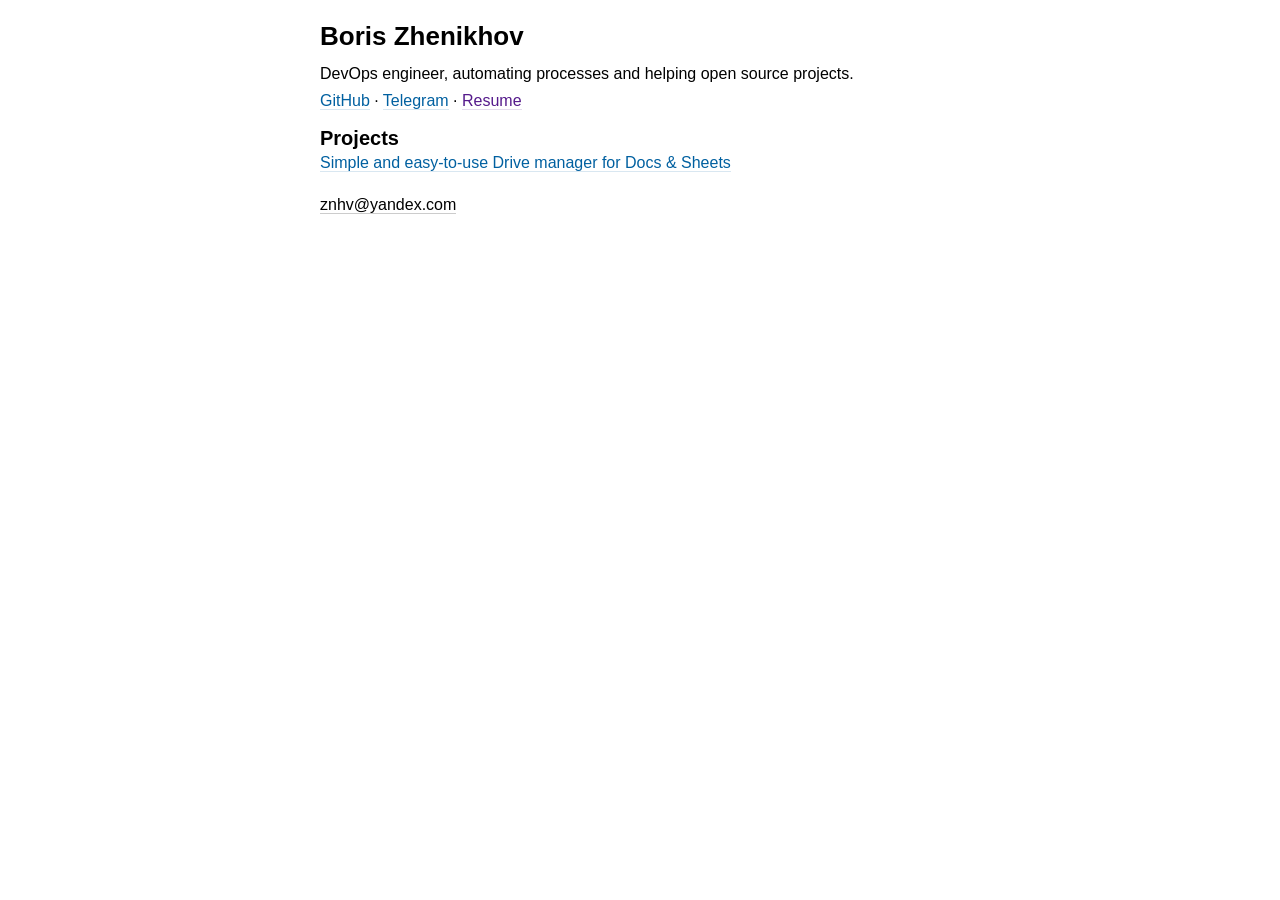
==== index.html @ 60efb5b5 "feat: added projects" ====
<!DOCTYPE html>
<html lang="ru">

<head>
	<meta charset="utf-8">
	<meta name="viewport" content="width=device-width, initial-scale=1">
	<link rel="icon" type="image/png" href="data:image/png;base64,">
	<script src="./likely.js"></script>
	<link rel="stylesheet" href="./likely.css">
	<link rel="stylesheet" href="./style.css">
	<title>Борис Женихов</title>
</head>

<body>
	<article>
		<header>
			<h1>Boris Zhenikhov</h1>
			<p>DevOps engineer, automating processes and helping open source projects.</p>
			<p>
				<a href="http://github.com/znhv">GitHub</a> · <a href="https://t.me/catblaster">Telegram</a> · <a
					href="">Resume</a>
			</p>
		</header>
		<section>
			<h3>Projects</h3>
			<a href="/projects/drive-manager">Simple and easy-to-use Drive manager for Docs & Sheets</a>
		</section>
	</article>
	<div class="footer-mail">
		<a href="mailto:znhv@yandex.com">znhv@yandex.com</a>
	</div>
</body>

</html>
---- style.css ----
body{
	margin: 1em auto;
	max-width: 640px;
	padding:0 .62em;
	font: 1.0em/1.62 sans-serif;
}
h1,h2 {
	line-height: 40px;
	margin-block-start: auto;
	margin-block-end: auto;
	font-size: 26px;
}
h3 {
	font-size: 20px;
	margin-block-start: 16px;
	margin-block-end: auto;
	line-height: 24px;
}
h4, p {
	font-size: inherit;
	line-height:1.2;
	margin-block-start: 8px;
	margin-block-end: auto;
}
ul {
	margin-block-start: auto;
	margin-block-end: 16px;
}
.footer-tel a:link {
	color: #000;
	border-bottom: none;
	font-size: 16px;
	line-height: 22px;
}
.footer-mail a:link {
	color: #000;
	border-bottom-color: rgb(0, 0, 0, 0.2);
	font-size: 16px;
	line-height: 22px;
}
div {
	height: 22px;
}
article {
	margin-block-end: inherit;
}
a:link {
	color: #0060a0;
	text-decoration: none;
	border-bottom: 1px solid rgba(0,96,160,0.15);
	-webkit-transition: color .3s ease,border-color .3s ease;
	transition: color .3s ease,border-color .3s ease;
}
a:link:hover, a:visited:hover {
	color: #f41224;
	border-color: rgba(244,18,36,.3);
}
@media print{
	body{
		max-width:none
	}
}
@media (prefers-color-scheme: dark){
	h1,h2,h3,h4 {
	color: #fff;
	}
	body {color:rgb( 192, 192, 192 );background:rgb( 32, 32, 32 )}
	a:link {color:#0080d4; border-bottom: 1px solid rgba(0,128,212,0.25)}
	a:hover, a:visited:hover {color:#cef}
	a:visited {color:#c9f}
	.footer-tel a:link {color: #c0c0c0;}
	.footer-mail a:link {color: #c0c0c0;border-bottom-color: rgb(160 160 160 / 15%);}
	a:link:hover, a:visited:hover {color: #f41224;border-color: rgba(244,18,36,.3);}
}
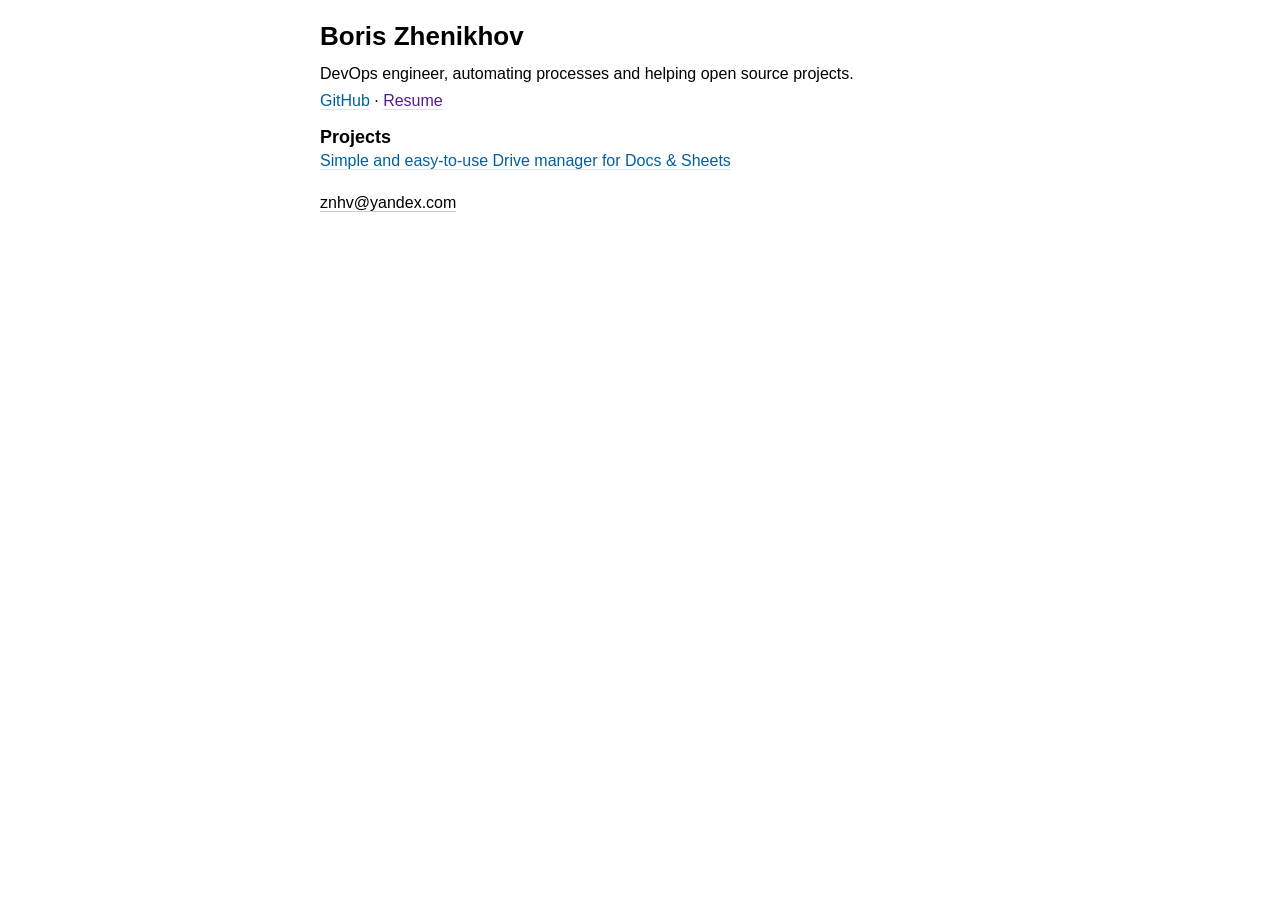
==== commit 7aa55005: "feat: updated main page" ====
--- a/index.html
+++ b/index.html
@@ -8,7 +8,7 @@
 	<script src="./likely.js"></script>
 	<link rel="stylesheet" href="./likely.css">
 	<link rel="stylesheet" href="./style.css">
-	<title>Борис Женихов</title>
+	<title>Boris Zhenikhov</title>
 </head>
 
 <body>
@@ -17,7 +17,7 @@
 			<h1>Boris Zhenikhov</h1>
 			<p>DevOps engineer, automating processes and helping open source projects.</p>
 			<p>
-				<a href="http://github.com/znhv">GitHub</a> · <a href="https://t.me/catblaster">Telegram</a> · <a
+				<a href="http://github.com/znhv">GitHub</a> · <a
 					href="">Resume</a>
 			</p>
 		</header>
--- a/style.css
+++ b/style.css
@@ -4,17 +4,23 @@
 	padding:0 .62em;
 	font: 1.0em/1.62 sans-serif;
 }
-h1,h2 {
+h1 {
 	line-height: 40px;
 	margin-block-start: auto;
 	margin-block-end: auto;
 	font-size: 26px;
 }
-h3 {
-	font-size: 20px;
+h2 {
+	font-size: 22px;
 	margin-block-start: 16px;
 	margin-block-end: auto;
-	line-height: 24px;
+	line-height: 26px;
+}
+h3 {
+	font-size: 18px;
+	margin-block-start: 16px;
+	margin-block-end: auto;
+	line-height: 22px;
 }
 h4, p {
 	font-size: inherit;
@@ -55,6 +61,25 @@
 	color: #f41224;
 	border-color: rgba(244,18,36,.3);
 }
+.btn {
+	display: inline-block;
+	padding: 15px 30px;
+	background: #f50;
+	color: #fff;
+	border: none;
+	border-radius: 4px;
+	font-size: 18px;
+	cursor: pointer;
+	transition: background .2s ease;
+}
+.btn:link, .btn:visited {
+	color: #fff;
+	border-bottom: none;
+}
+.btn:hover {
+	background: #d40;
+	color: #fff;
+}
 @media print{
 	body{
 		max-width:none
@@ -71,5 +96,8 @@
 	.footer-tel a:link {color: #c0c0c0;}
 	.footer-mail a:link {color: #c0c0c0;border-bottom-color: rgb(160 160 160 / 15%);}
 	a:link:hover, a:visited:hover {color: #f41224;border-color: rgba(244,18,36,.3);}
+	.btn {background: #f50;}
+	.btn:link, .btn:visited {color: #fff;}
+	.btn:hover {background: #d40; color: #fff;}
 }
 
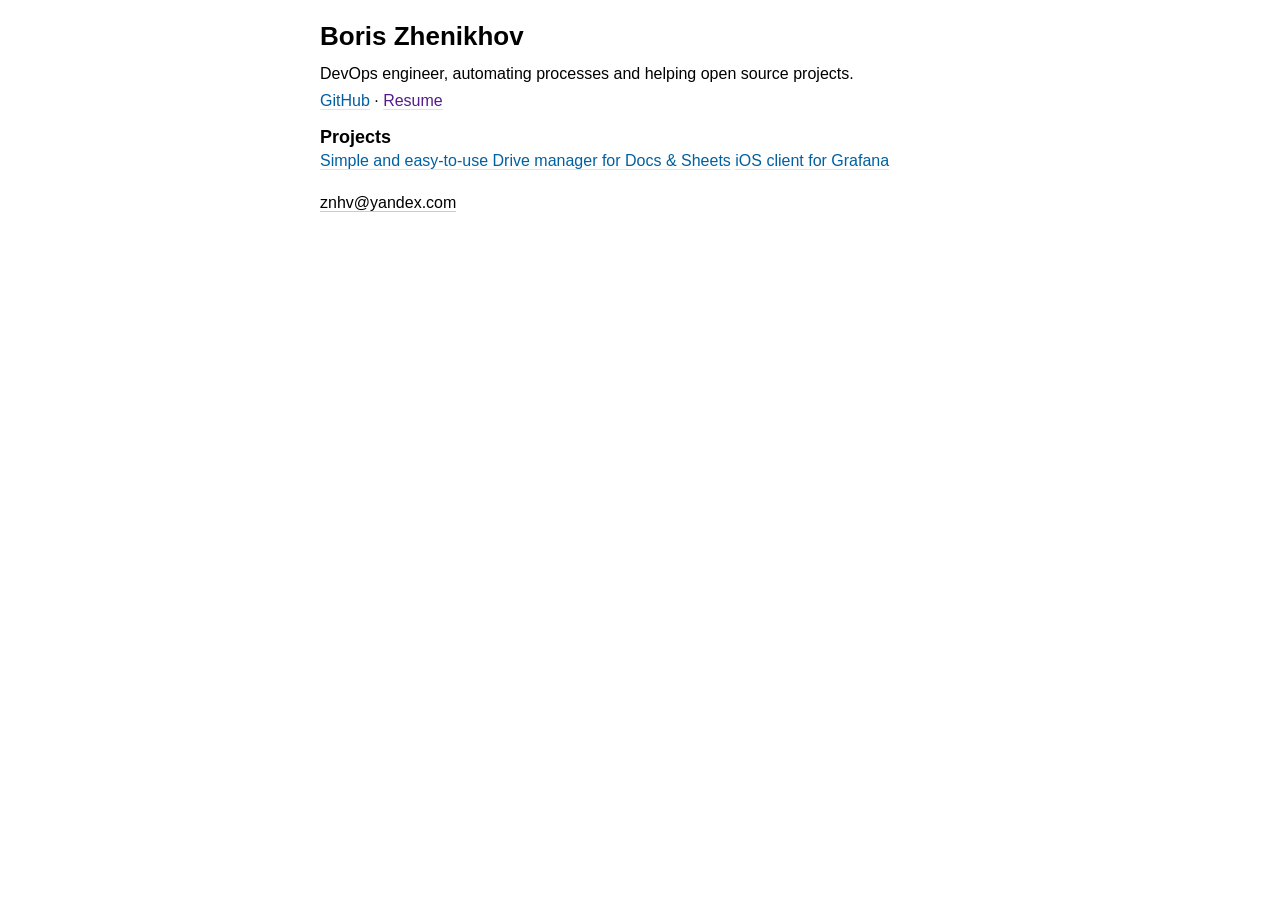
==== commit e3b62fa5: "feat: added grafium" ====
--- a/index.html
+++ b/index.html
@@ -24,6 +24,7 @@
 		<section>
 			<h3>Projects</h3>
 			<a href="/projects/drive-manager">Simple and easy-to-use Drive manager for Docs & Sheets</a>
+			<a href="/grafium">iOS client for Grafana</a>
 		</section>
 	</article>
 	<div class="footer-mail">
